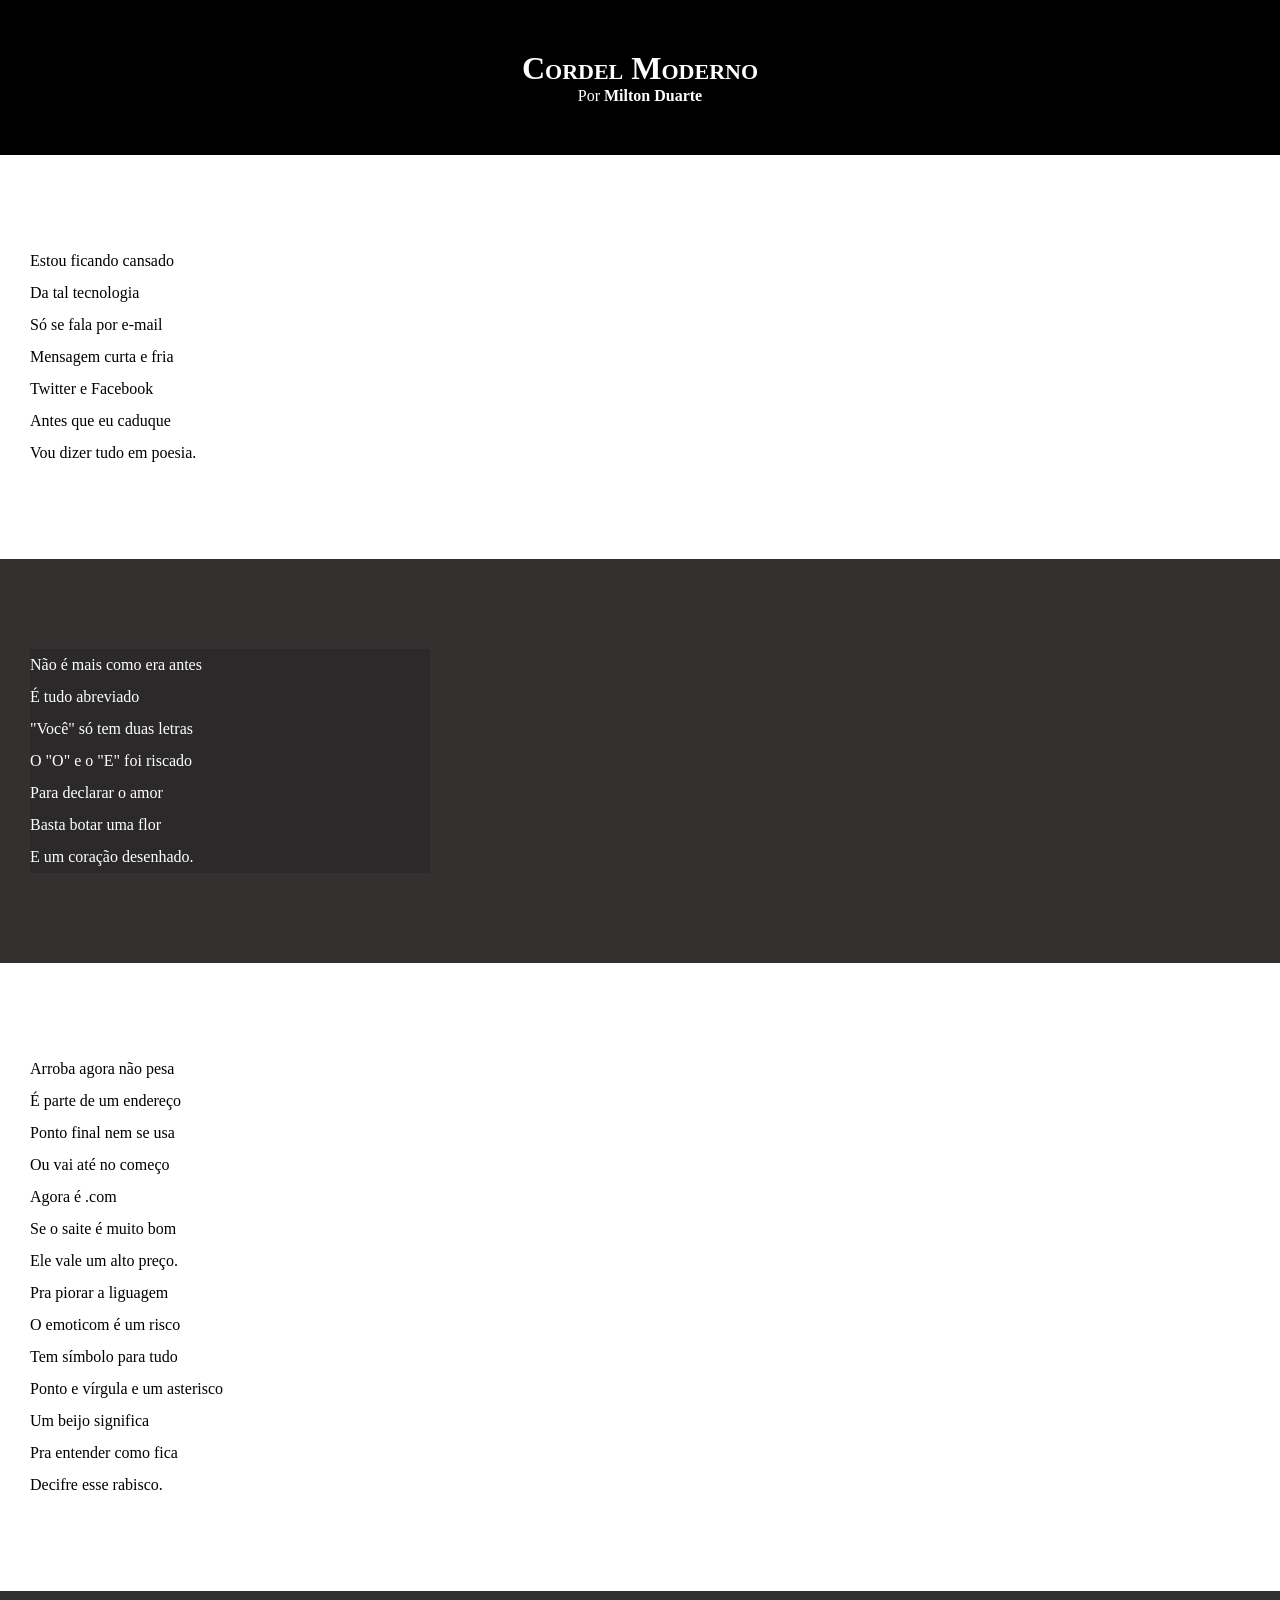
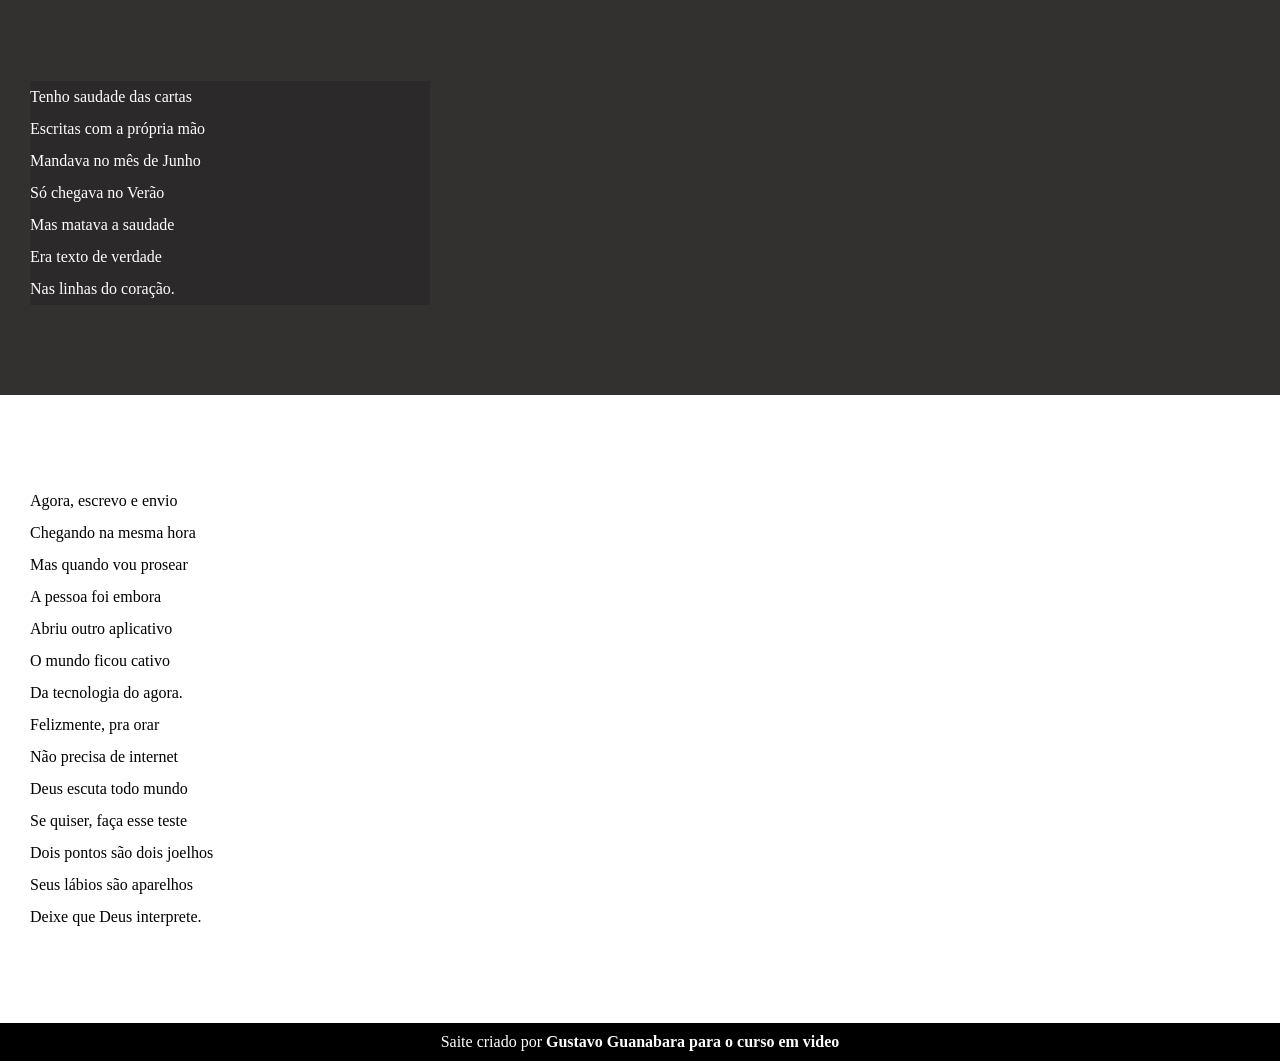
==== ex005/index.html @ 38556fd8 "Initial commit" ====
<!DOCTYPE html>
<html lang="pt-br">
<head>
    <meta charset="UTF-8">
    <meta name="viewport" content="width=device-width, initial-scale=1.0">
    <title>cordel moderno</title>
    <link rel="stylesheet" href="estilo.css">
</head>
<body>

    <header>
        <h1>Cordel Moderno</h1>
        <p>Por <a href="https://www.recantodasletras.com.br/poesias/3186743" target="_blank">Milton Duarte</a></p>
      
    </header>

    <section class="normal">
        <p>
            Estou ficando cansado <br>
            Da tal tecnologia <br>
            Só se fala por e-mail <br>
            Mensagem curta e fria <br>
            Twitter e Facebook <br>
            Antes que eu caduque <br>
            Vou dizer tudo em poesia. <br>
        </p>
    </section>

<section class="imagem">
    <p>
        Não é mais como era antes <br>
        É tudo abreviado        <br>
        "Você" só tem duas letras <br>
        O "O" e o "E" foi riscado <br>
        Para declarar o amor <br>
        Basta botar uma flor <br>
        E um coração desenhado. <br>
    </p>
</section>

<section class="normal">
    <p>
        Arroba agora não pesa <br>
        É parte de um endereço <br>
        Ponto final nem se usa <br>
        Ou vai até no começo <br>
        Agora é .com            <br>
        Se o saite é muito bom <br>
        Ele vale um alto preço.  <br>
        Pra piorar a liguagem <br>
        O emoticom é um risco <br>
        Tem símbolo para tudo  <br>
        Ponto e vírgula e um asterisco  <br>
        Um beijo significa  <br>
        Pra entender como fica  <br>
        Decifre esse rabisco.  <br>
    </p>
</section>

<section class="imagem">
    <p>
        Tenho saudade das cartas  <br>
        Escritas com a própria mão  <br>
        Mandava no mês de Junho  <br>
        Só chegava no Verão  <br>
        Mas matava a saudade  <br>
        Era texto de verdade  <br>
        Nas linhas do coração.  <br>
    </p>
</section>  

<section class="normal">
    <p>
        Agora, escrevo e envio  <br>
        Chegando na mesma hora  <br>
        Mas quando vou prosear  <br>
        A pessoa foi embora  <br>
        Abriu outro aplicativo  <br>
        O mundo ficou cativo  <br>
        Da tecnologia do agora.  <br>
    </p>

    <p>
        Felizmente, pra orar  <br>
        Não precisa de internet  <br>
        Deus escuta todo mundo  <br>
        Se quiser, faça esse teste  <br>
        Dois pontos são dois joelhos  <br>
        Seus lábios são aparelhos  <br>
        Deixe que Deus interprete.  <br>
    </p>
</section>
    
<footer>
       <p>Saite criado por <a href="https://gustavoguanabara.github.io" target="_blank">Gustavo Guanabara</a> <a href="https://www.cursoemvideo.com" target="_blank ">para o curso em video</a></p>
</footer>
</body>
</html>
---- ex005/estilo.css ----
@charset "UTF-8";

*{
    margin: 0px;
    padding: 0px;
}
html , body {
    min-height: 100vh;
    background-color: darkgray  ;
}
header {
    background-color: black;
    color: #ffff;
    text-align: center;
}
header > h1 {
    padding-top: 50px;
    font-variant: small-caps;
     
}
header > p {
    padding-bottom: 50px;
}
a{
    color: #ffff;
    text-decoration: none;
    font-weight: bolder;
}
a:hover{
    text-decoration: underline;
}
section{
    line-height: 2em;
    padding-top: 10vh;
    padding-bottom: 10vh ;
    padding-left: 30px;
}
section.normal{
    background-color:#ffff;
    color:black;
}
section.imagem{

   background-color: #312e2efa;
   color: #ffff;
}
section.imagem > p{

    background-color:  rgba(0, 0, 0, 0.148);
    width: 400px;
    padding: 10 px;
}
footer{
    background-color: black;
    color: #ffff;
    padding: 10px;
    text-align: center;
}
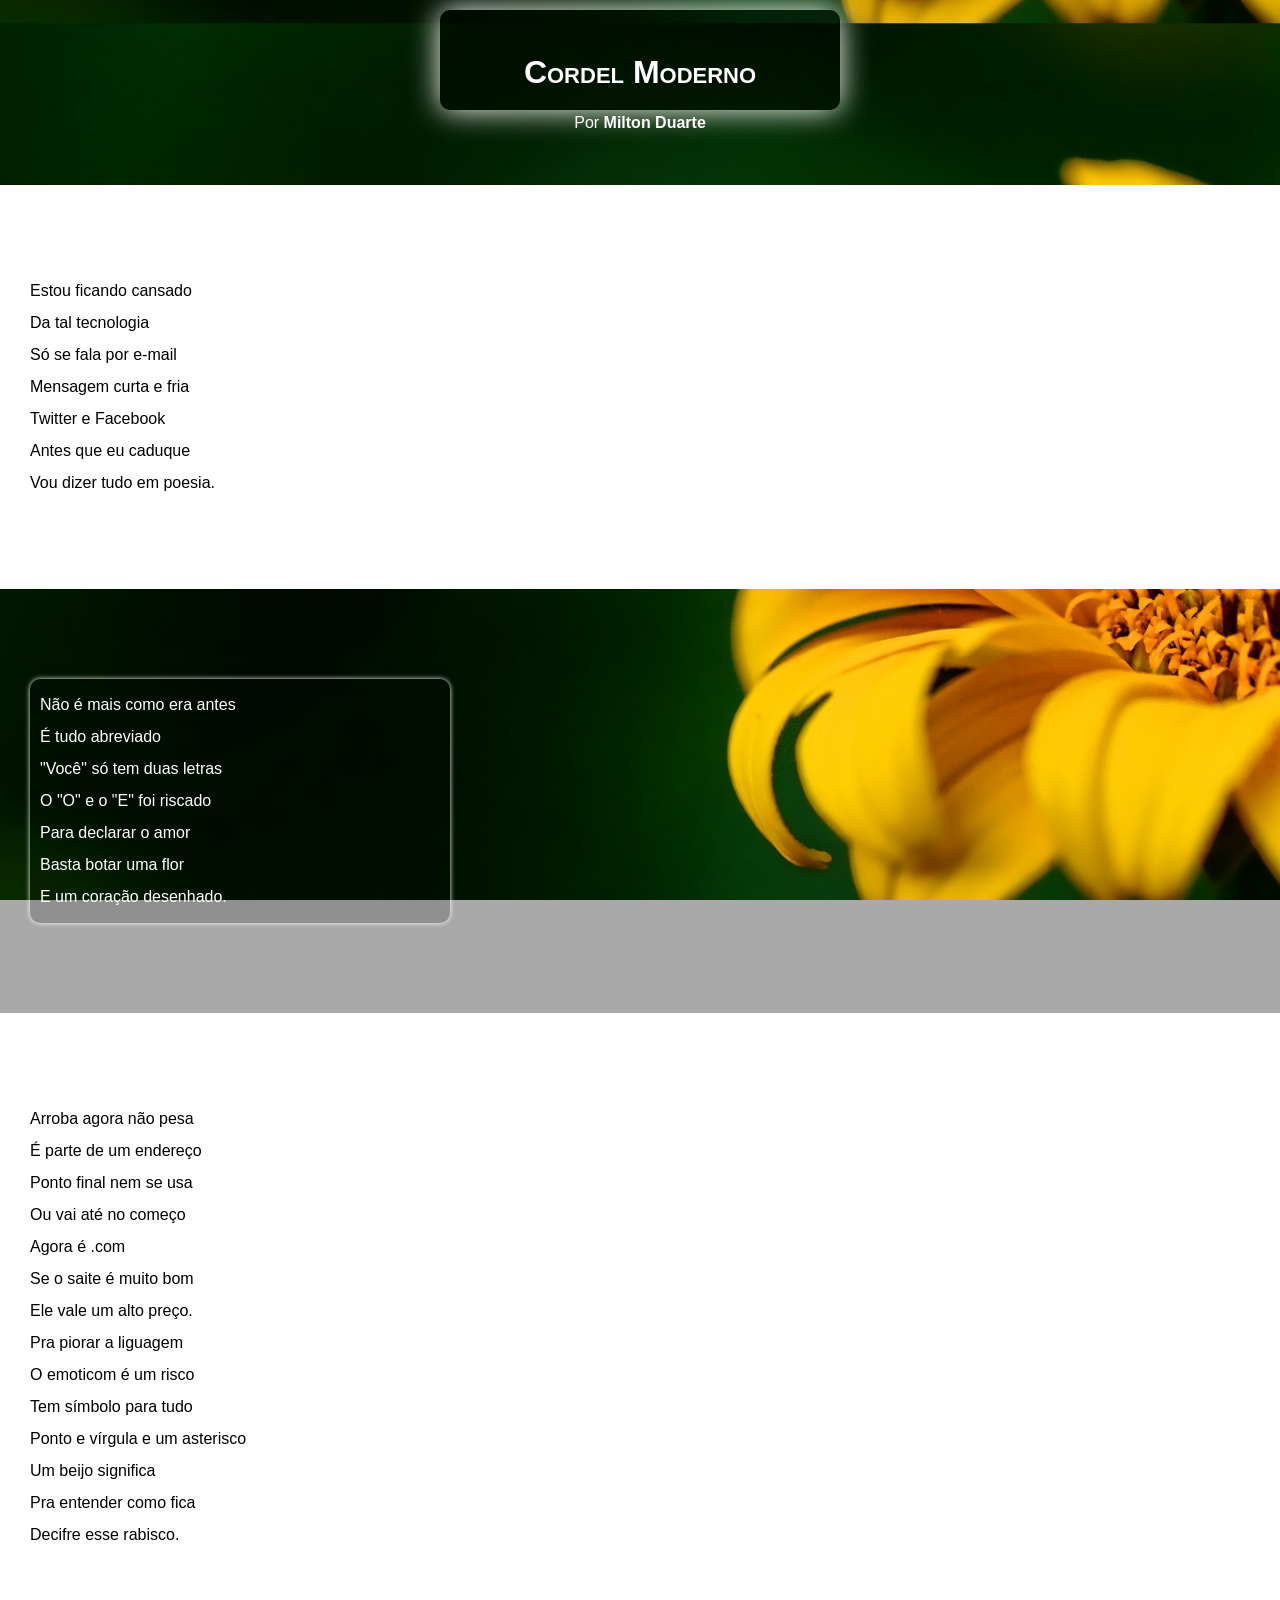
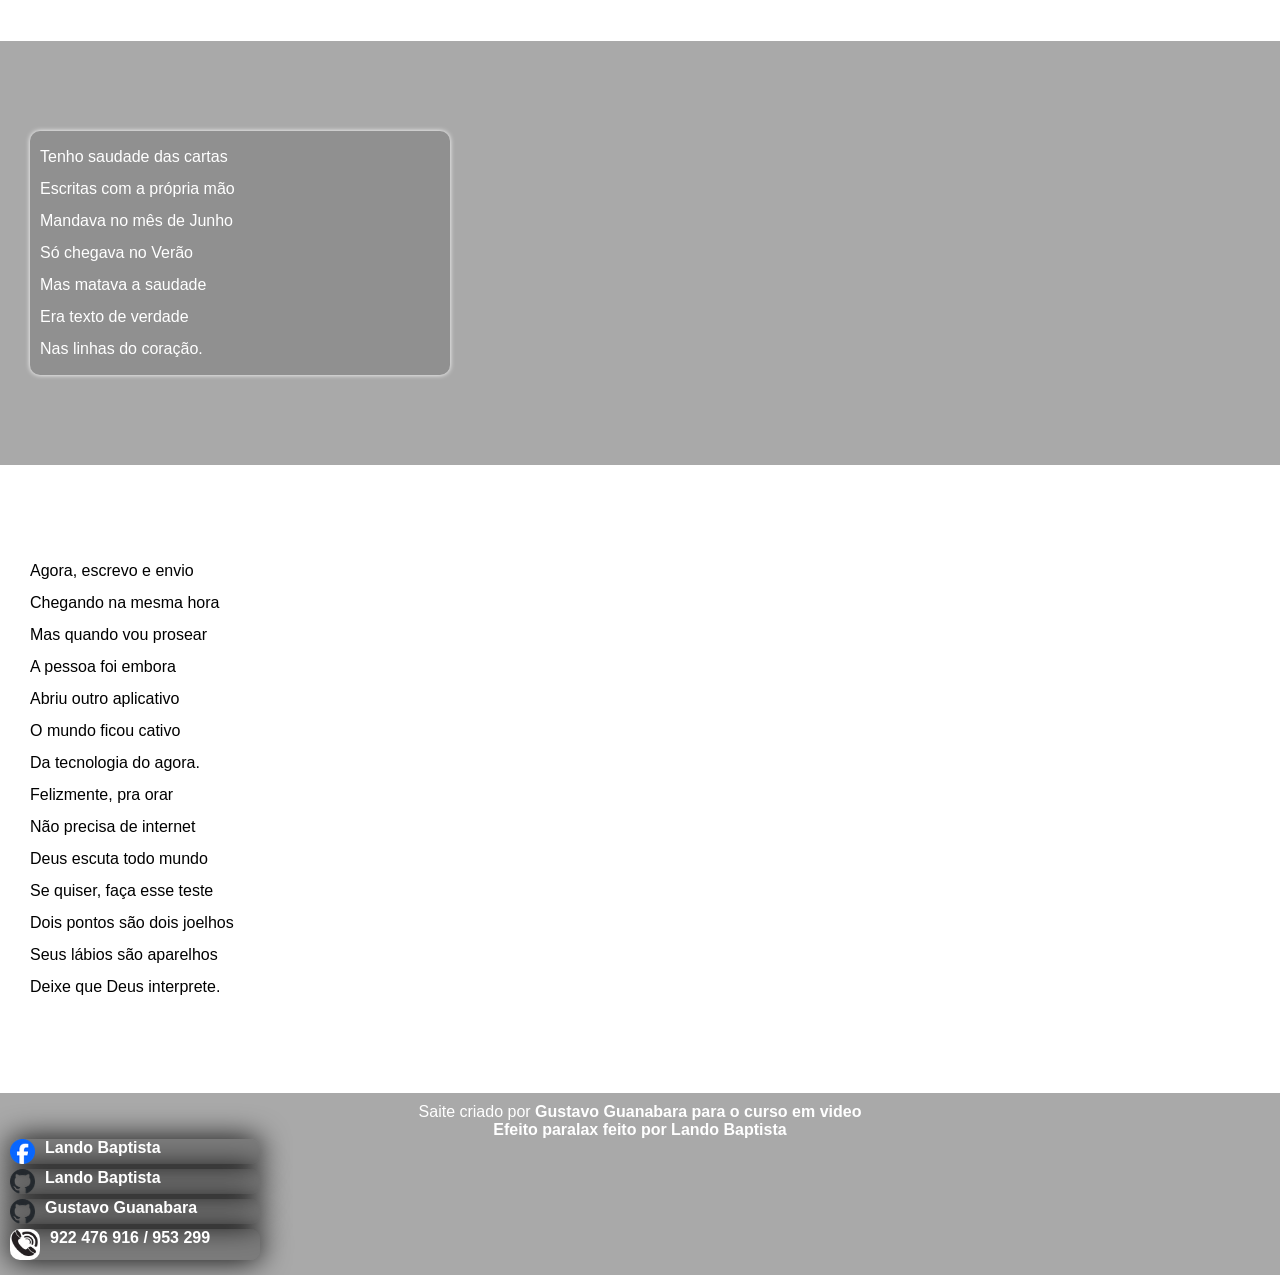
==== commit 10ab4af8: "atualizei o no dia 11" ====
--- a/ex005/index.html
+++ b/ex005/index.html
@@ -26,7 +26,7 @@
         </p>
     </section>
 
-<section class="imagem">
+<section class="imagem" id="img1">
     <p>
         Não é mais como era antes <br>
         É tudo abreviado        <br>
@@ -57,7 +57,7 @@
     </p>
 </section>
 
-<section class="imagem">
+<section class="imagem" id="img2">
     <p>
         Tenho saudade das cartas  <br>
         Escritas com a própria mão  <br>
@@ -93,6 +93,24 @@
     
 <footer>
        <p>Saite criado por <a href="https://gustavoguanabara.github.io" target="_blank">Gustavo Guanabara</a> <a href="https://www.cursoemvideo.com" target="_blank ">para o curso em video</a></p>
+       <P style="font-weight: bolder;">Efeito paralax feito por<a href="www.youtube.com/landobaptista" target="_blank"> Lando Baptista</a></P>
+       <div class="fb">
+            <img src="img/facibook.png" alt="logo do facebook">
+            <p><a href="https://www.facebook.com/landobaptista" target="_blank">Lando Baptista</a></p>
+       </div>
+       <div class="git">
+            <img src="img/github.png" alt="olgo do github">
+            <p><a href="https://github.com/landobaptista" target="_blank">Lando Baptista</a></p>
+       </div>
+       <div class="git2">
+        <img src="img/github.png" alt="logo">
+        <p><a href="https://gustavoguanabara.github.io" target="_blank">Gustavo Guanabara</a></p>
+       </div>
+
+       <div class="telefone">
+        <img src="img/telefone.png" alt="">
+        <p style="font-weight: bolder;">922 476 916 / 953 299 </p>
+       </div>
 </footer>
 </body>
 </html>
--- a/ex005/estilo.css
+++ b/ex005/estilo.css
@@ -3,23 +3,38 @@
 *{
     margin: 0px;
     padding: 0px;
+    font-family: 'Segoe UI', Tahoma, Geneva, Verdana, sans-serif;
 }
 html , body {
     min-height: 100vh;
     background-color: darkgray  ;
 }
 header {
-    background-color: black;
+    padding-top: 10px;
+   background-color: black;
     color: #ffff;
     text-align: center;
+    background-image: url("img/background001.jpg");
+    background-position: center center;
+    background-size: 100%;
+    background-attachment: fixed;
+    line-height: 25px;
 }
 header > h1 {
     padding-top: 50px;
     font-variant: small-caps;
+     background-color: #0000006d;
+     box-shadow: 0px 0px 30px;
+     border-radius: 10px;
+     max-width: 400px;
+     min-width: 250px;
+     height: 50px;
+     margin: auto;
      
 }
 header > p {
     padding-bottom: 50px;
+   
 }
 a{
     color: #ffff;
@@ -46,13 +61,44 @@
 }
 section.imagem > p{
 
-    background-color:  rgba(0, 0, 0, 0.148);
+    background-color:  #00000026;
     width: 400px;
-    padding: 10 px;
+    padding: 10px;
+    border-radius: 10px;
+    box-shadow: 0px 0px 5px;
+}
+section#img1{
+    background-image: url("img/background001.jpg");
+    background-position: center center;
+    background-size: cover;
+    background-attachment: fixed;
+}
+section#img2{
+    background-image: url("img/background002.jpg");
+    background-position: center center;
+    background-size: cover;
+    background-attachment: fixed;
 }
 footer{
     background-color: black;
     color: #ffff;
     padding: 10px;
     text-align: center;
+    background-image: url("img/background002.jpg");
+    background-position: center center;
+    background-size: cover;
+    background-attachment: fixed;
+}
+div{
+    display: flex;
+   gap: 10px;
+   margin-bottom: 5px;
+   background-color: #00000045;
+   max-width: 250px;
+   border-radius: 10px;
+   box-shadow: 0px 0px 30px #000000;
+ img{width: 25px;    }
+}
+.telefone{
+   img{border-radius: 10px; width: 30px;}
 }
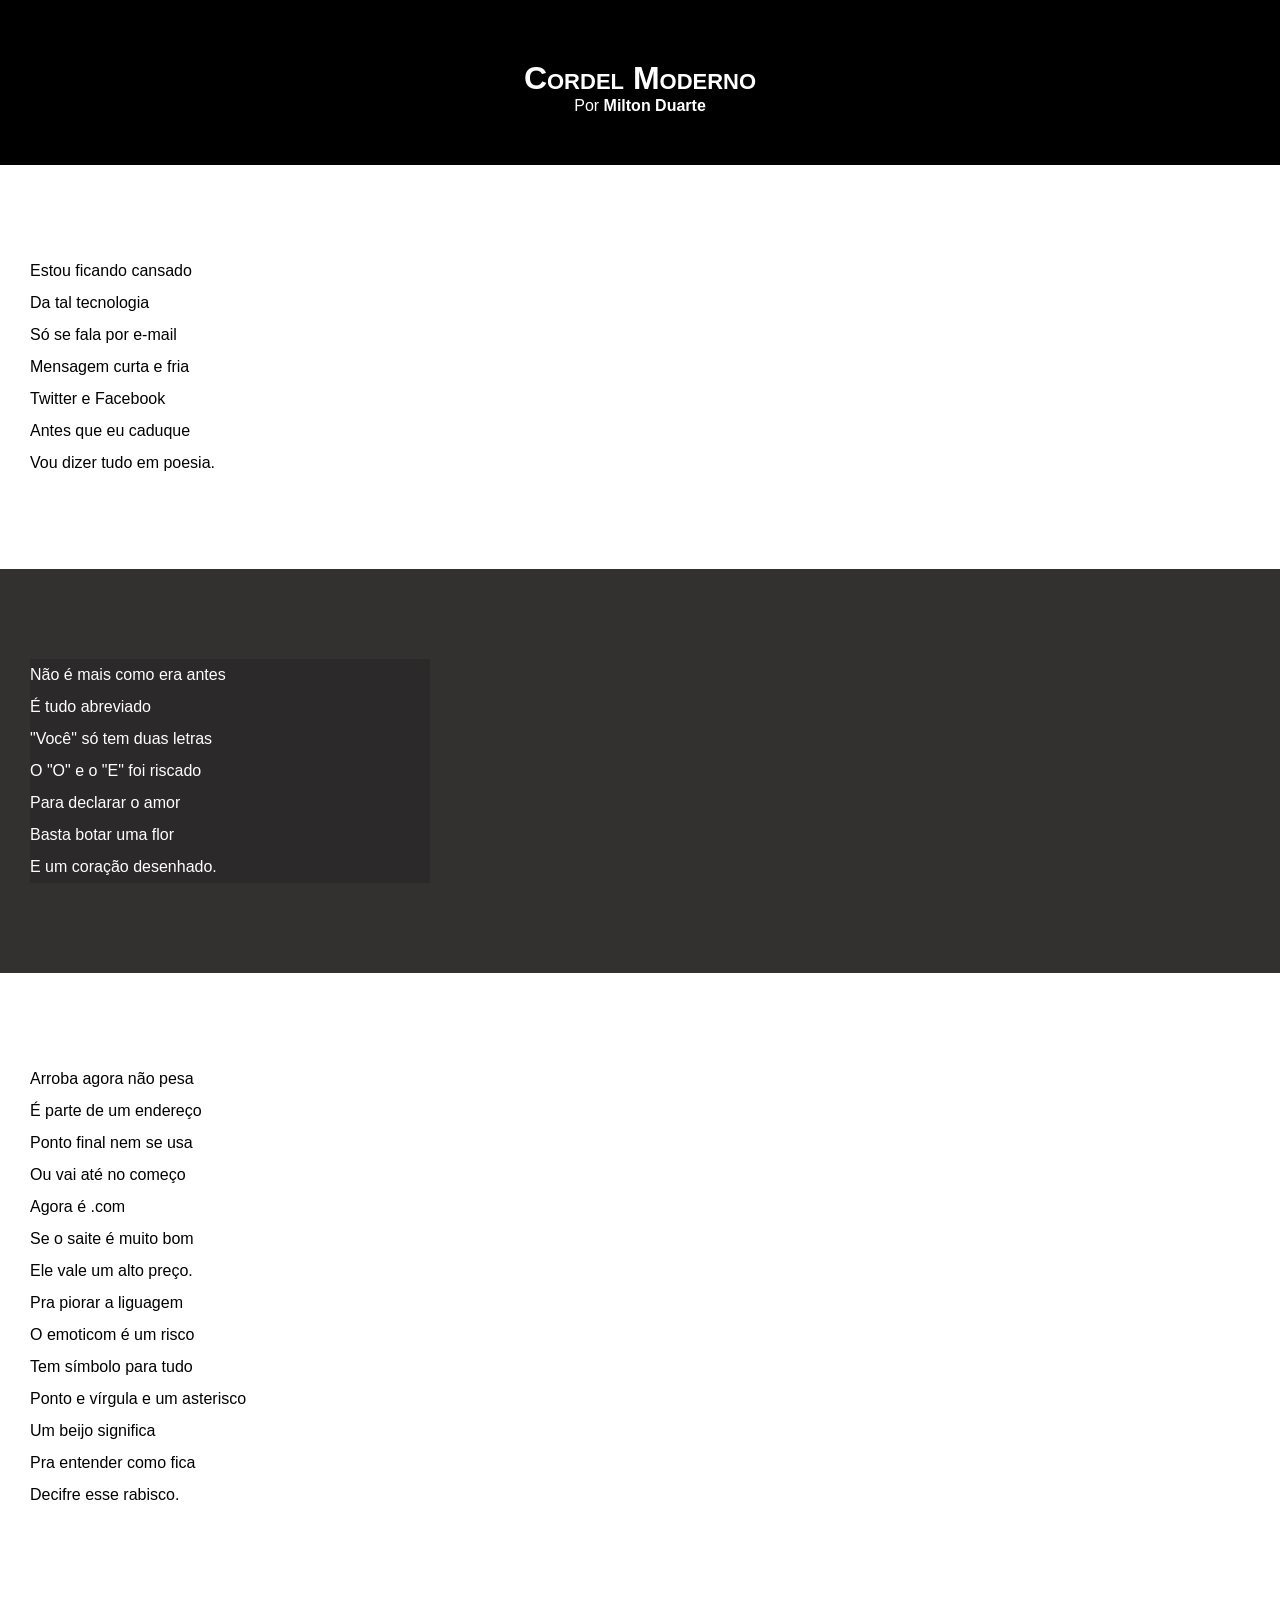
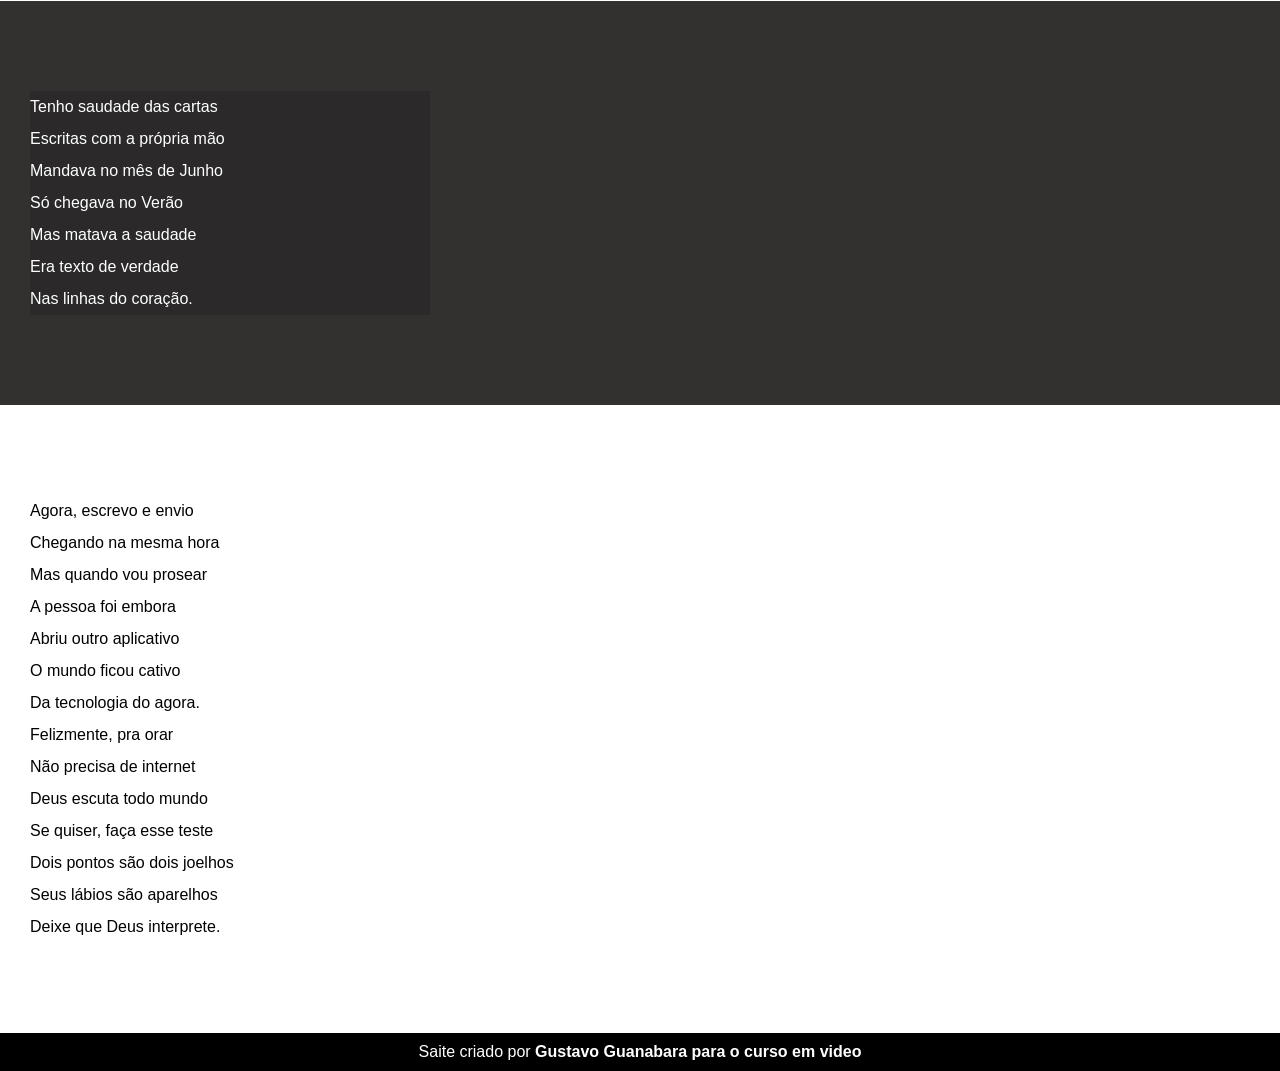
==== commit a214e44e: "commit do dia 2 / 11 / 2026" ====
--- a/ex005/index.html
+++ b/ex005/index.html
@@ -26,7 +26,7 @@
         </p>
     </section>
 
-<section class="imagem" id="img1">
+<section class="imagem">
     <p>
         Não é mais como era antes <br>
         É tudo abreviado        <br>
@@ -57,7 +57,7 @@
     </p>
 </section>
 
-<section class="imagem" id="img2">
+<section class="imagem">
     <p>
         Tenho saudade das cartas  <br>
         Escritas com a própria mão  <br>
@@ -93,24 +93,8 @@
     
 <footer>
        <p>Saite criado por <a href="https://gustavoguanabara.github.io" target="_blank">Gustavo Guanabara</a> <a href="https://www.cursoemvideo.com" target="_blank ">para o curso em video</a></p>
-       <P style="font-weight: bolder;">Efeito paralax feito por<a href="www.youtube.com/landobaptista" target="_blank"> Lando Baptista</a></P>
-       <div class="fb">
-            <img src="img/facibook.png" alt="logo do facebook">
-            <p><a href="https://www.facebook.com/landobaptista" target="_blank">Lando Baptista</a></p>
-       </div>
-       <div class="git">
-            <img src="img/github.png" alt="olgo do github">
-            <p><a href="https://github.com/landobaptista" target="_blank">Lando Baptista</a></p>
-       </div>
-       <div class="git2">
-        <img src="img/github.png" alt="logo">
-        <p><a href="https://gustavoguanabara.github.io" target="_blank">Gustavo Guanabara</a></p>
-       </div>
-
-       <div class="telefone">
-        <img src="img/telefone.png" alt="">
-        <p style="font-weight: bolder;">922 476 916 / 953 299 </p>
-       </div>
+      
+      
 </footer>
 </body>
 </html>
--- a/ex005/estilo.css
+++ b/ex005/estilo.css
@@ -11,30 +11,17 @@
 }
 header {
     padding-top: 10px;
-   background-color: black;
+    background-color: black;
     color: #ffff;
     text-align: center;
-    background-image: url("img/background001.jpg");
-    background-position: center center;
-    background-size: 100%;
-    background-attachment: fixed;
-    line-height: 25px;
+   
 }
 header > h1 {
     padding-top: 50px;
-    font-variant: small-caps;
-     background-color: #0000006d;
-     box-shadow: 0px 0px 30px;
-     border-radius: 10px;
-     max-width: 400px;
-     min-width: 250px;
-     height: 50px;
-     margin: auto;
-     
+    font-variant: small-caps;   
 }
 header > p {
-    padding-bottom: 50px;
-   
+    padding-bottom: 50px;  
 }
 a{
     color: #ffff;
@@ -62,43 +49,12 @@
 section.imagem > p{
 
     background-color:  #00000026;
-    width: 400px;
-    padding: 10px;
-    border-radius: 10px;
-    box-shadow: 0px 0px 5px;
-}
-section#img1{
-    background-image: url("img/background001.jpg");
-    background-position: center center;
-    background-size: cover;
-    background-attachment: fixed;
-}
-section#img2{
-    background-image: url("img/background002.jpg");
-    background-position: center center;
-    background-size: cover;
-    background-attachment: fixed;
+    width: 400px;    
 }
 footer{
     background-color: black;
     color: #ffff;
     padding: 10px;
     text-align: center;
-    background-image: url("img/background002.jpg");
-    background-position: center center;
-    background-size: cover;
-    background-attachment: fixed;
+   
 }
-div{
-    display: flex;
-   gap: 10px;
-   margin-bottom: 5px;
-   background-color: #00000045;
-   max-width: 250px;
-   border-radius: 10px;
-   box-shadow: 0px 0px 30px #000000;
- img{width: 25px;    }
-}
-.telefone{
-   img{border-radius: 10px; width: 30px;}
-}
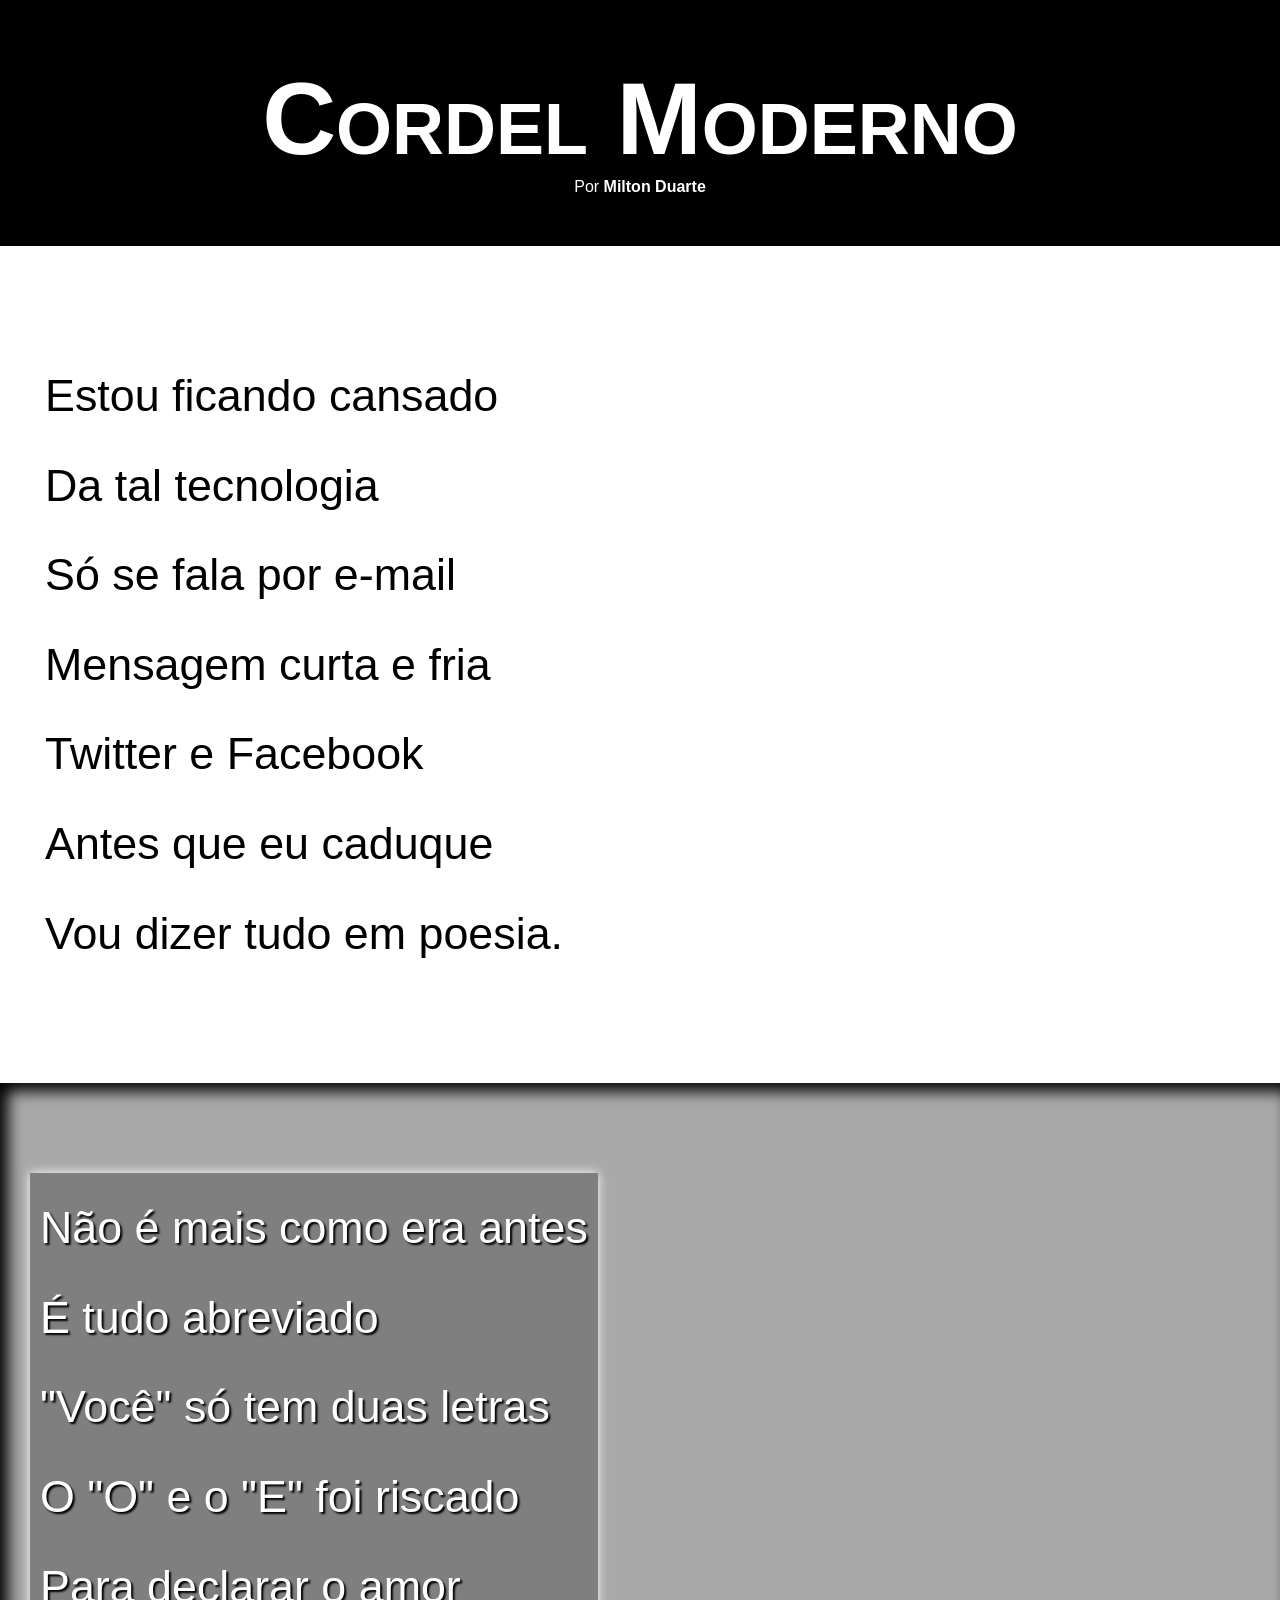
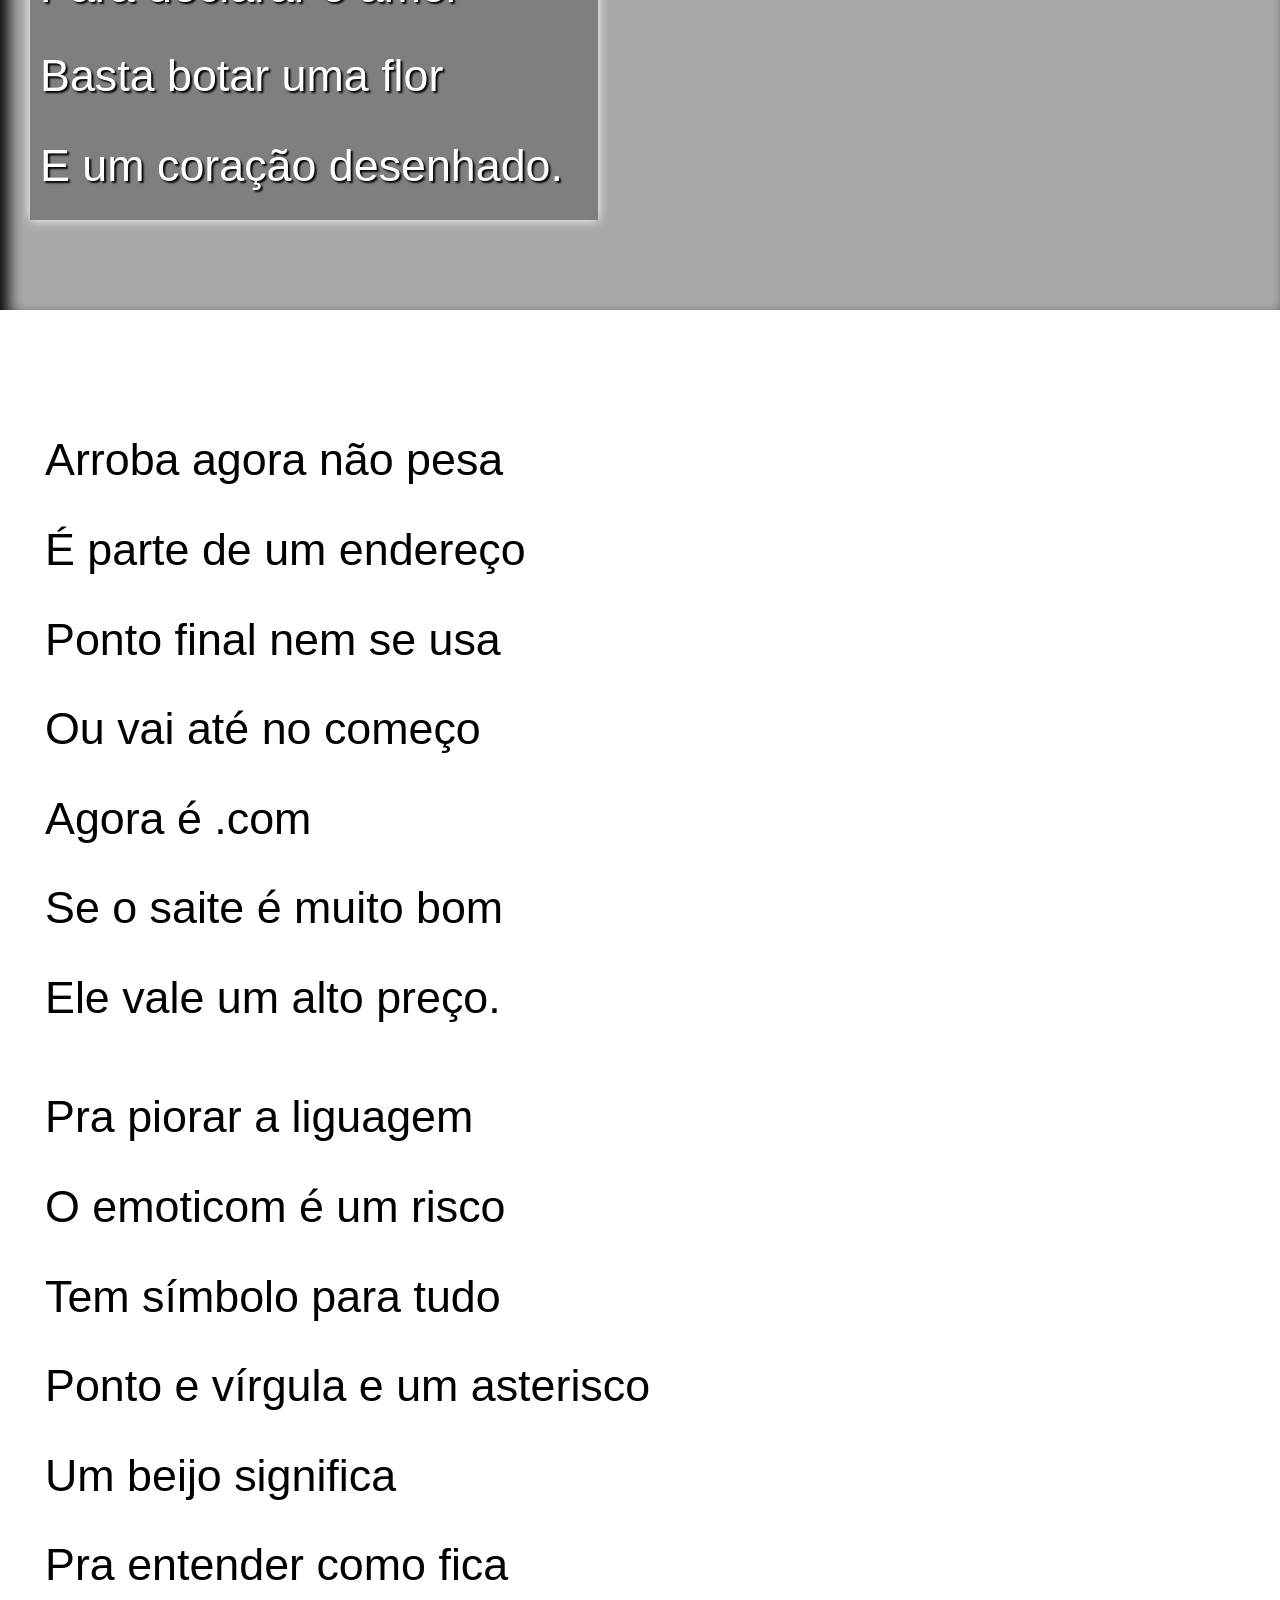
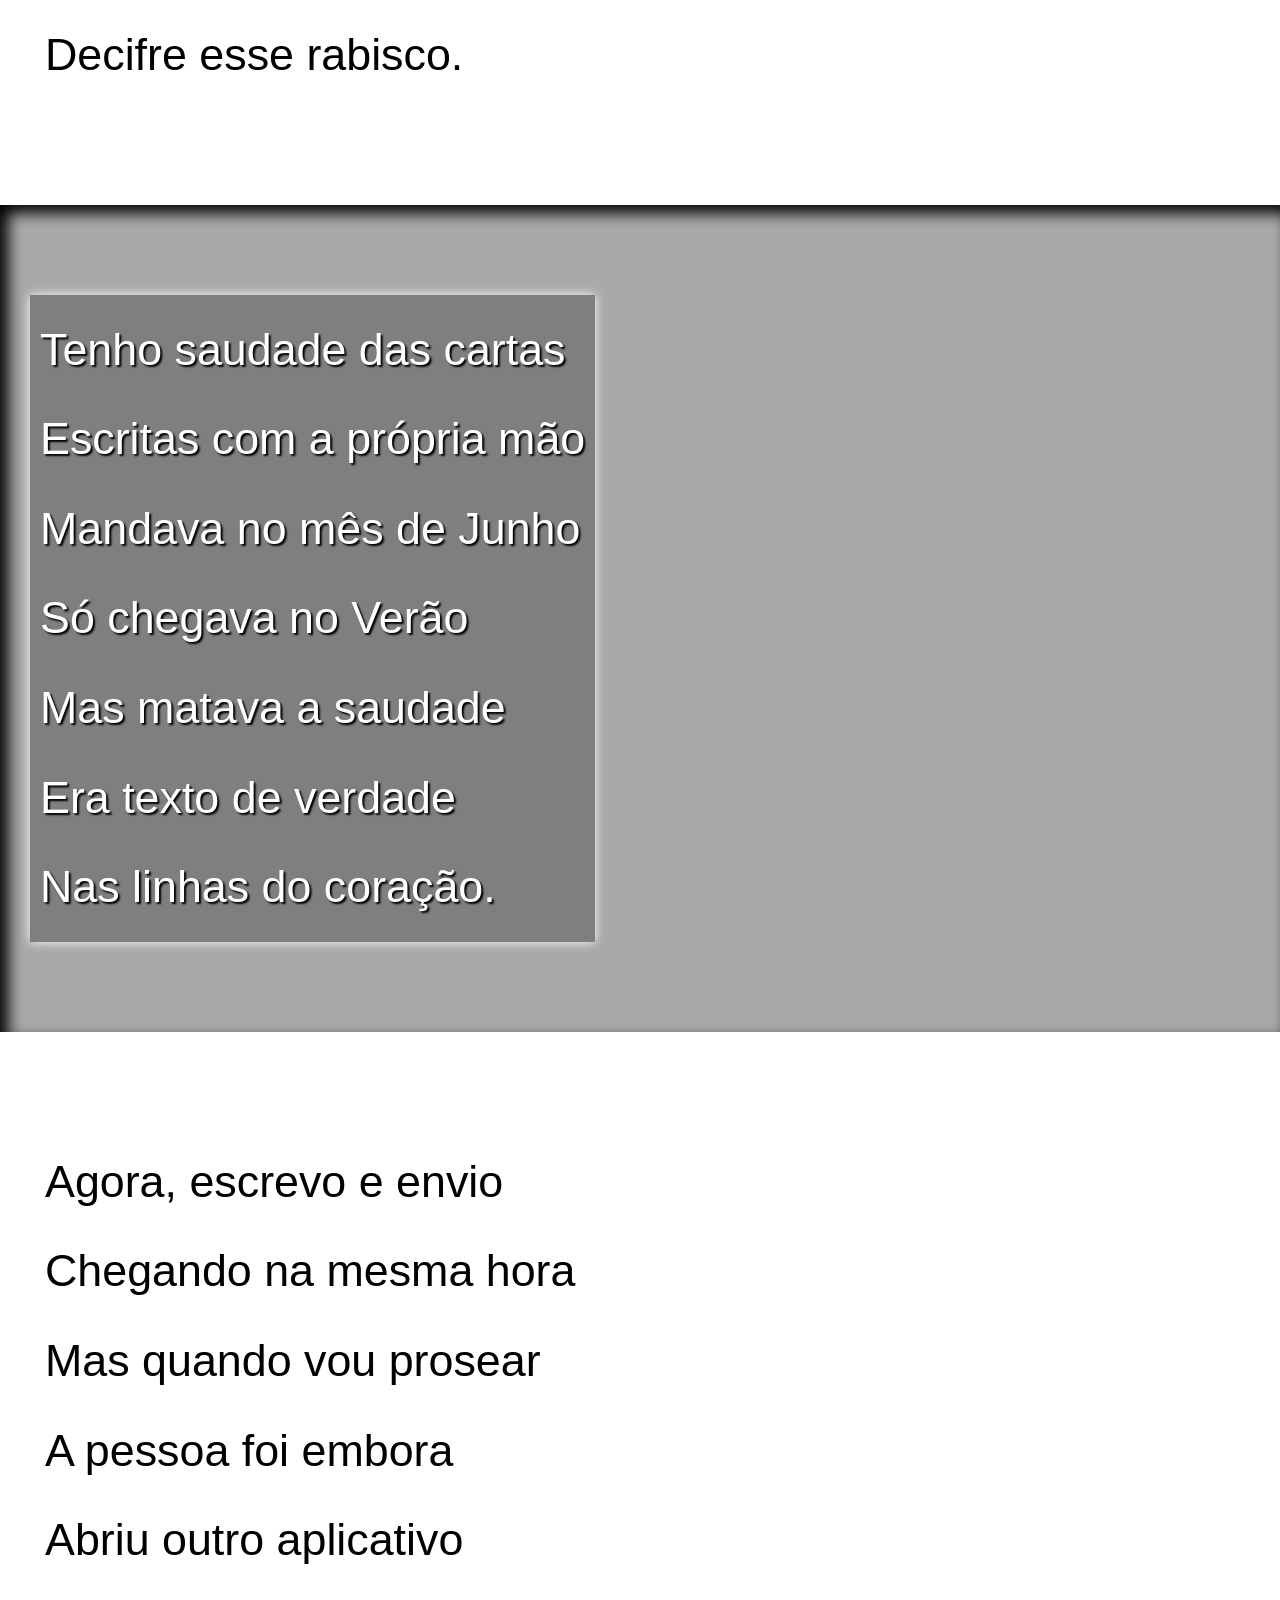
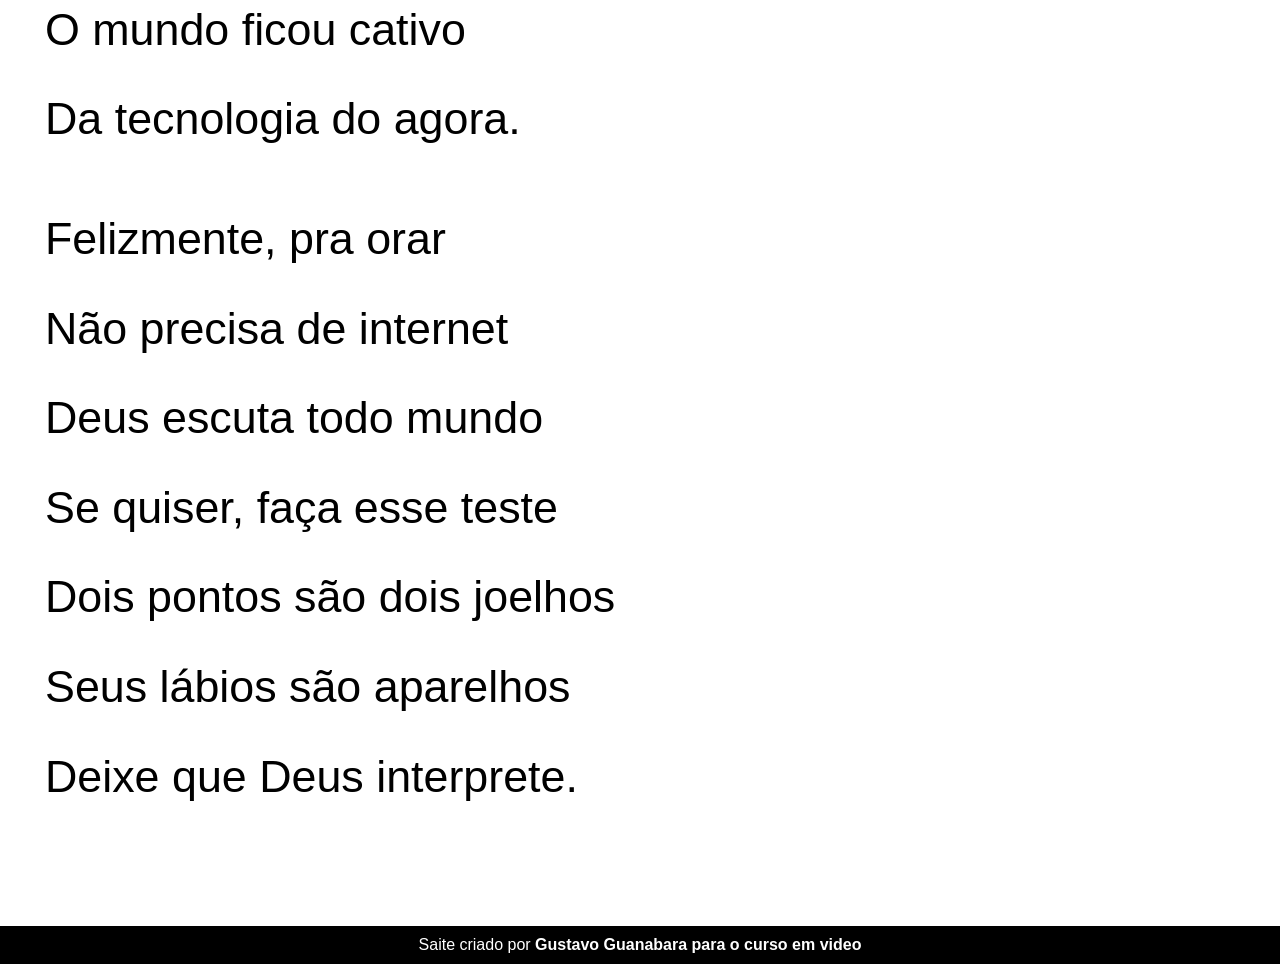
==== commit 4ded12ca: "comite no dia 2 / 11 / 2026" ====
--- a/ex005/index.html
+++ b/ex005/index.html
@@ -26,7 +26,7 @@
         </p>
     </section>
 
-<section class="imagem">
+<section class="imagem" id="img-1">
     <p>
         Não é mais como era antes <br>
         É tudo abreviado        <br>
@@ -47,6 +47,8 @@
         Agora é .com            <br>
         Se o saite é muito bom <br>
         Ele vale um alto preço.  <br>
+    </p>
+    <p>
         Pra piorar a liguagem <br>
         O emoticom é um risco <br>
         Tem símbolo para tudo  <br>
@@ -57,7 +59,7 @@
     </p>
 </section>
 
-<section class="imagem">
+<section class="imagem" id="img-2">
     <p>
         Tenho saudade das cartas  <br>
         Escritas com a própria mão  <br>
--- a/ex005/estilo.css
+++ b/ex005/estilo.css
@@ -18,7 +18,8 @@
 }
 header > h1 {
     padding-top: 50px;
-    font-variant: small-caps;   
+    font-variant: small-caps; 
+    font-size: 8vw;  
 }
 header > p {
     padding-bottom: 50px;  
@@ -36,20 +37,49 @@
     padding-top: 10vh;
     padding-bottom: 10vh ;
     padding-left: 30px;
+    font-size: 3.5vw;
+      text-align: justify;
+
 }
 section.normal{
     background-color:#ffff;
     color:black;
+   
 }
 section.imagem{
 
-   background-color: #312e2efa;
-   color: #ffff;
+    background-color: #312e2efa;
+    color: #ffff;
+    box-shadow:inset 8px 8px 15px 0px  black;
+    background-size: cover;
+    background-attachment: fixed;
+
+}
+section#img-1{
+   
+     background-image: url("img/background001.jpg");
+     background-position: right center;
+     
+}
+section#img-2{
+   
+    background-image: url("img/background002.jpg");
+    background-position: center center;
+    
+    
+}
+section > p {
+
+    padding: 15px;
+  
 }
 section.imagem > p{
 
-    background-color:  #00000026;
-    width: 400px;    
+    background-color:  #0000003f;
+     display: inline-block;
+     padding: 10px;
+     text-shadow: 2px 2px 2px black;
+    box-shadow: 0px 0px 10px;
 }
 footer{
     background-color: black;
